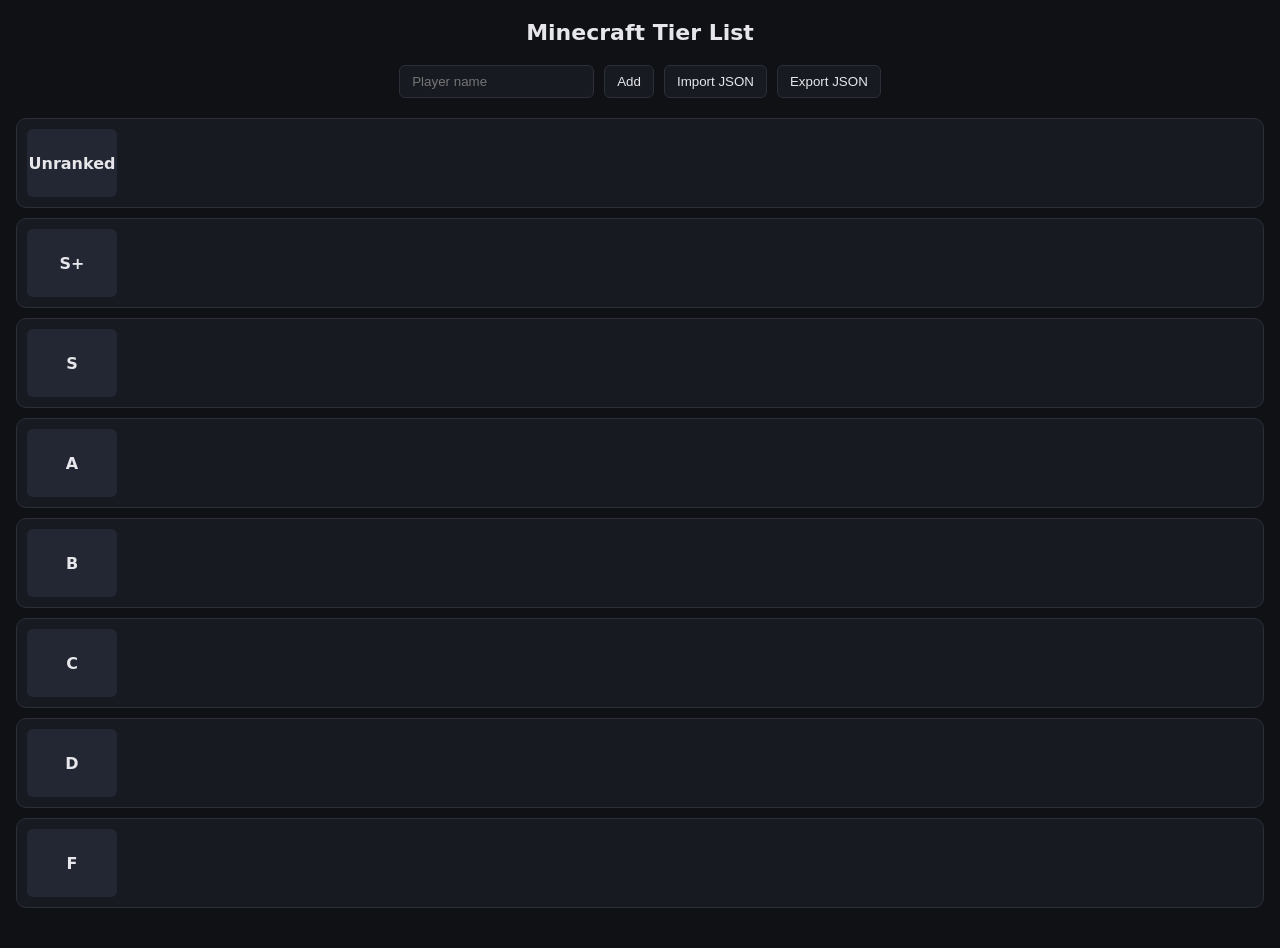
==== index.html @ 64d20b67 "Add files via upload" ====
<!DOCTYPE html>
<html lang="en">
<head>
  <meta charset="UTF-8" />
  <title>Minecraft Tier List</title>
  <meta name="viewport" content="width=device-width, initial-scale=1" />
  <link rel="stylesheet" href="style.css" />
</head>

<body>
  <header>Minecraft Tier List</header>

  <div class="controls">
    <input id="nameInput" placeholder="Player name" />
    <button id="addBtn">Add</button>
    <button id="importBtn">Import JSON</button>
    <button id="exportBtn">Export JSON</button>
  </div>

  <input type="file" id="fileInput" accept=".json" style="display:none" />

  <main id="tiers"></main>

  <script src="script.js"></script>
</body>
</html>
---- style.css ----
:root {
  --bg: #0f1115;
  --panel: #171a21;
  --border: #2a2f3a;
  --text: #e6e6eb;
  --muted: #9aa0aa;
}

* { box-sizing: border-box; }

body {
  margin: 0;
  background: var(--bg);
  color: var(--text);
  font-family: system-ui, sans-serif;
}

header {
  padding: 20px;
  text-align: center;
  font-size: 22px;
  font-weight: 600;
}

.controls {
  display: flex;
  gap: 10px;
  justify-content: center;
  padding-bottom: 20px;
}

input, button {
  background: var(--panel);
  color: var(--text);
  border: 1px solid var(--border);
  padding: 8px 12px;
  border-radius: 6px;
}

button {
  cursor: pointer;
}

main {
  display: flex;
  flex-direction: column;
  gap: 10px;
  padding: 0 16px 40px;
}

.tier {
  display: flex;
  gap: 10px;
  background: var(--panel);
  border: 1px solid var(--border);
  border-radius: 10px;
  padding: 10px;
  min-height: 90px;
}

.tier-label {
  width: 90px;
  display: flex;
  align-items: center;
  justify-content: center;
  font-weight: bold;
  background: #222733;
  border-radius: 6px;
}

.tier-content {
  display: flex;
  gap: 10px;
  flex-wrap: wrap;
}

.card {
  width: 72px;
  background: #1e2230;
  border: 1px solid var(--border);
  border-radius: 8px;
  padding: 6px;
  text-align: center;
  cursor: grab;
  user-select: none;
}

.card:active {
  cursor: grabbing;
}

.card img {
  width: 64px;
  height: 64px;
  pointer-events: none;
}

.card span {
  display: block;
  font-size: 12px;
  margin-top: 4px;
  color: var(--muted);
}
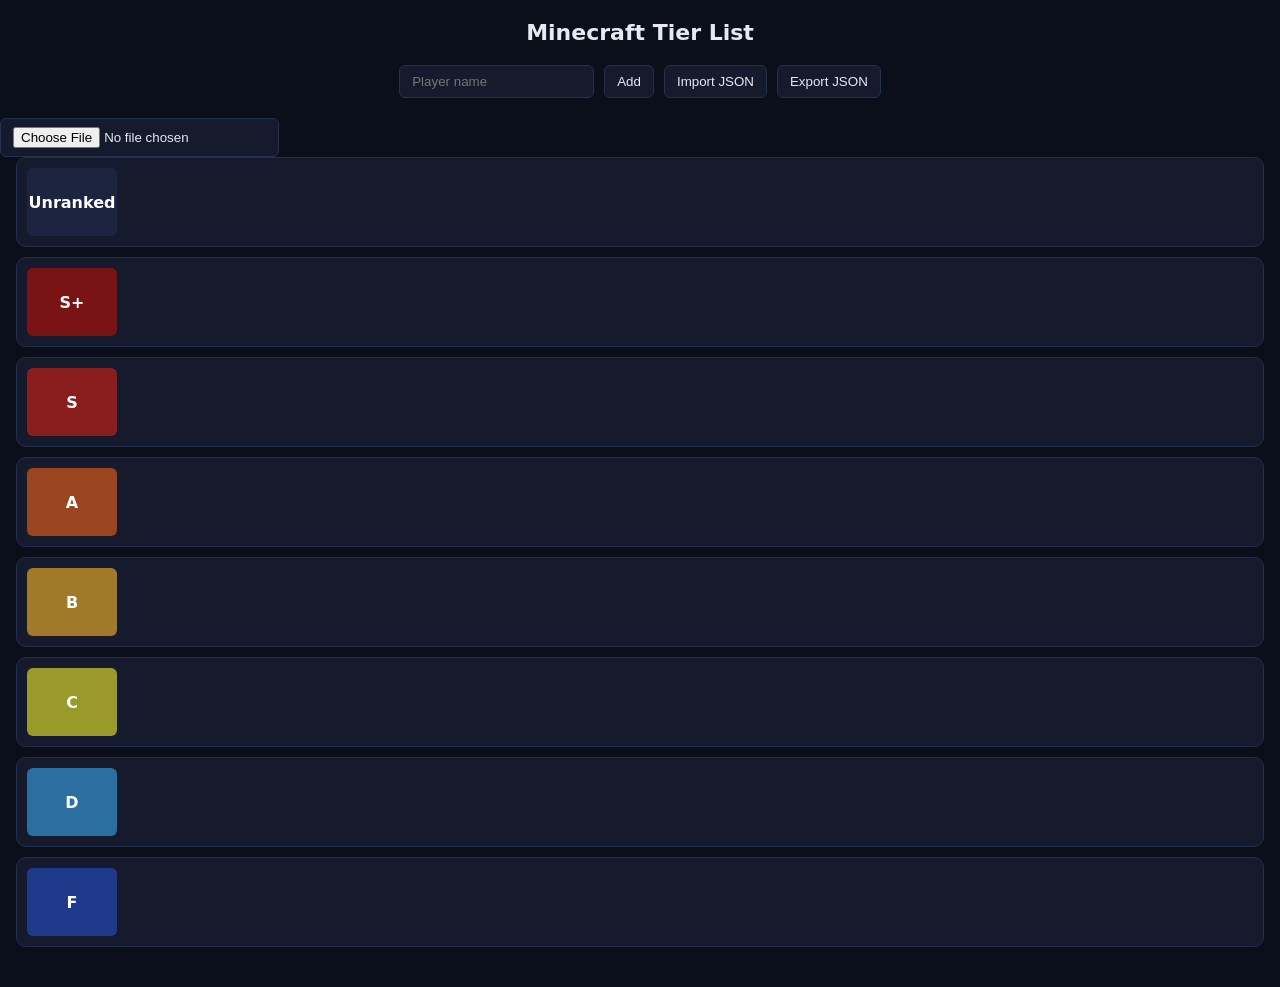
==== commit 8b156d15: "Add Content-Security-Policy meta tag" ====
--- a/index.html
+++ b/index.html
@@ -3,6 +3,7 @@
 <head>
   <meta charset="UTF-8" />
   <title>Minecraft Tier List</title>
+  <meta http-equiv="Content-Security-Policy" content="default-src 'self'; frame-ancestors https://*.ext-twitch.tv;">
   <meta name="viewport" content="width=device-width, initial-scale=1" />
   <link rel="stylesheet" href="style.css" />
 </head>
--- a/style.css
+++ b/style.css
@@ -1,12 +1,14 @@
 :root {
-  --bg: #0f1115;
-  --panel: #171a21;
-  --border: #2a2f3a;
-  --text: #e6e6eb;
-  --muted: #9aa0aa;
+  --bg: #0b0f1a;
+  --panel: #151b2d;
+  --border: #24304f;
+  --text: #e6e9f2;
+  --muted: #9aa4c7;
 }
 
-* { box-sizing: border-box; }
+* {
+  box-sizing: border-box;
+}
 
 body {
   margin: 0;
@@ -29,7 +31,8 @@
   padding-bottom: 20px;
 }
 
-input, button {
+input,
+button {
   background: var(--panel);
   color: var(--text);
   border: 1px solid var(--border);
@@ -64,8 +67,37 @@
   align-items: center;
   justify-content: center;
   font-weight: bold;
-  background: #222733;
   border-radius: 6px;
+  background: #1c2440;
+  color: #ffffff;
+}
+
+.tier[data-tier="S+"] .tier-label {
+  background: #7a1414;
+}
+
+.tier[data-tier="S"] .tier-label {
+  background: #8a1e1e;
+}
+
+.tier[data-tier="A"] .tier-label {
+  background: #9a4520;
+}
+
+.tier[data-tier="B"] .tier-label {
+  background: #a07a28;
+}
+
+.tier[data-tier="C"] .tier-label {
+  background: #9a9a2a;
+}
+
+.tier[data-tier="D"] .tier-label {
+  background: #2a6fa0;
+}
+
+.tier[data-tier="F"] .tier-label {
+  background: #1f3a8a;
 }
 
 .tier-content {
@@ -76,7 +108,7 @@
 
 .card {
   width: 72px;
-  background: #1e2230;
+  background: #1b2340;
   border: 1px solid var(--border);
   border-radius: 8px;
   padding: 6px;
@@ -101,4 +133,3 @@
   margin-top: 4px;
   color: var(--muted);
 }
-
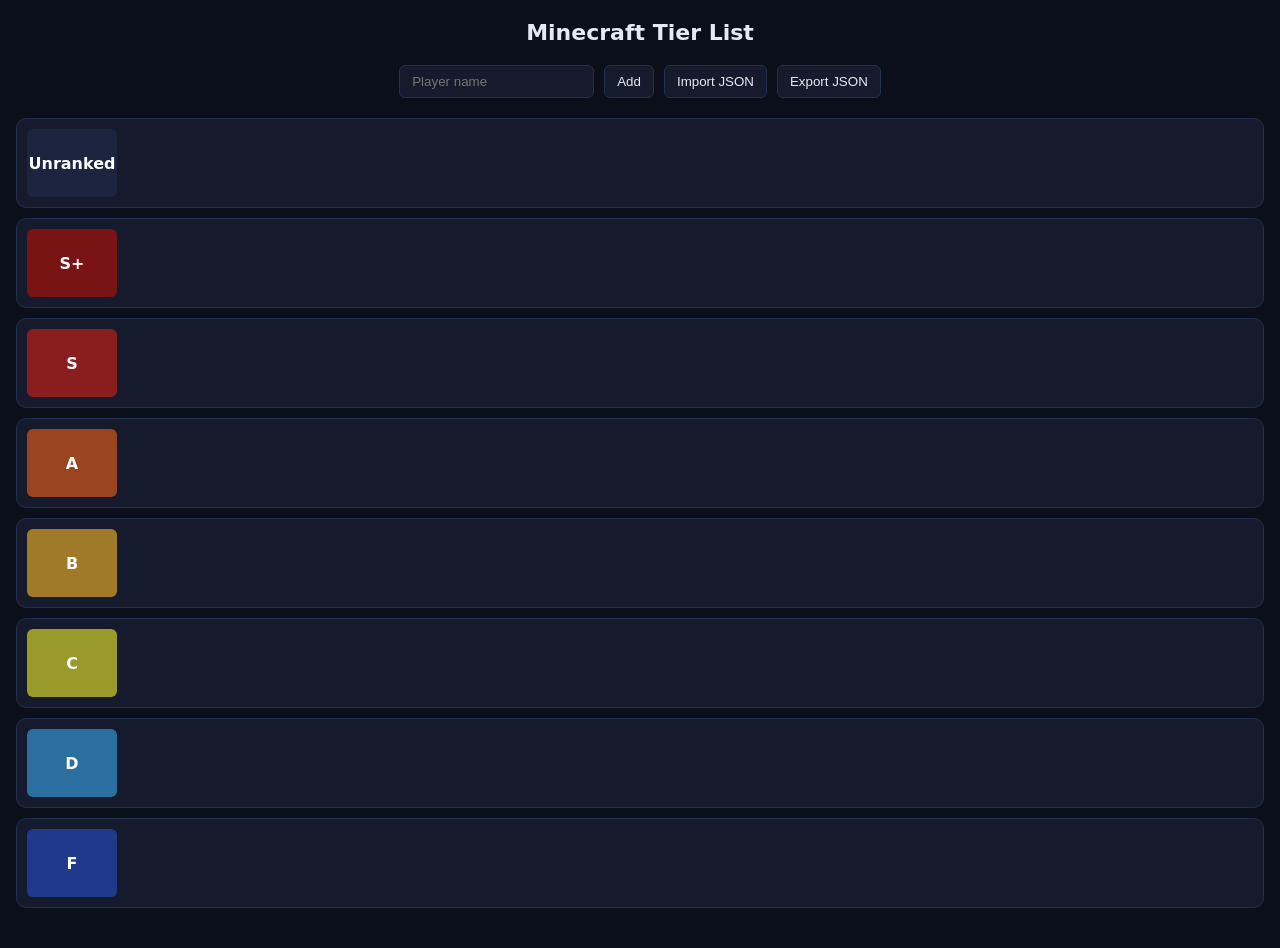
==== commit 5ac43f9c: "Remove Content-Security-Policy meta tag" ====
--- a/index.html
+++ b/index.html
@@ -3,7 +3,6 @@
 <head>
   <meta charset="UTF-8" />
   <title>Minecraft Tier List</title>
-  <meta http-equiv="Content-Security-Policy" content="default-src 'self'; frame-ancestors https://*.ext-twitch.tv;">
   <meta name="viewport" content="width=device-width, initial-scale=1" />
   <link rel="stylesheet" href="style.css" />
 </head>
